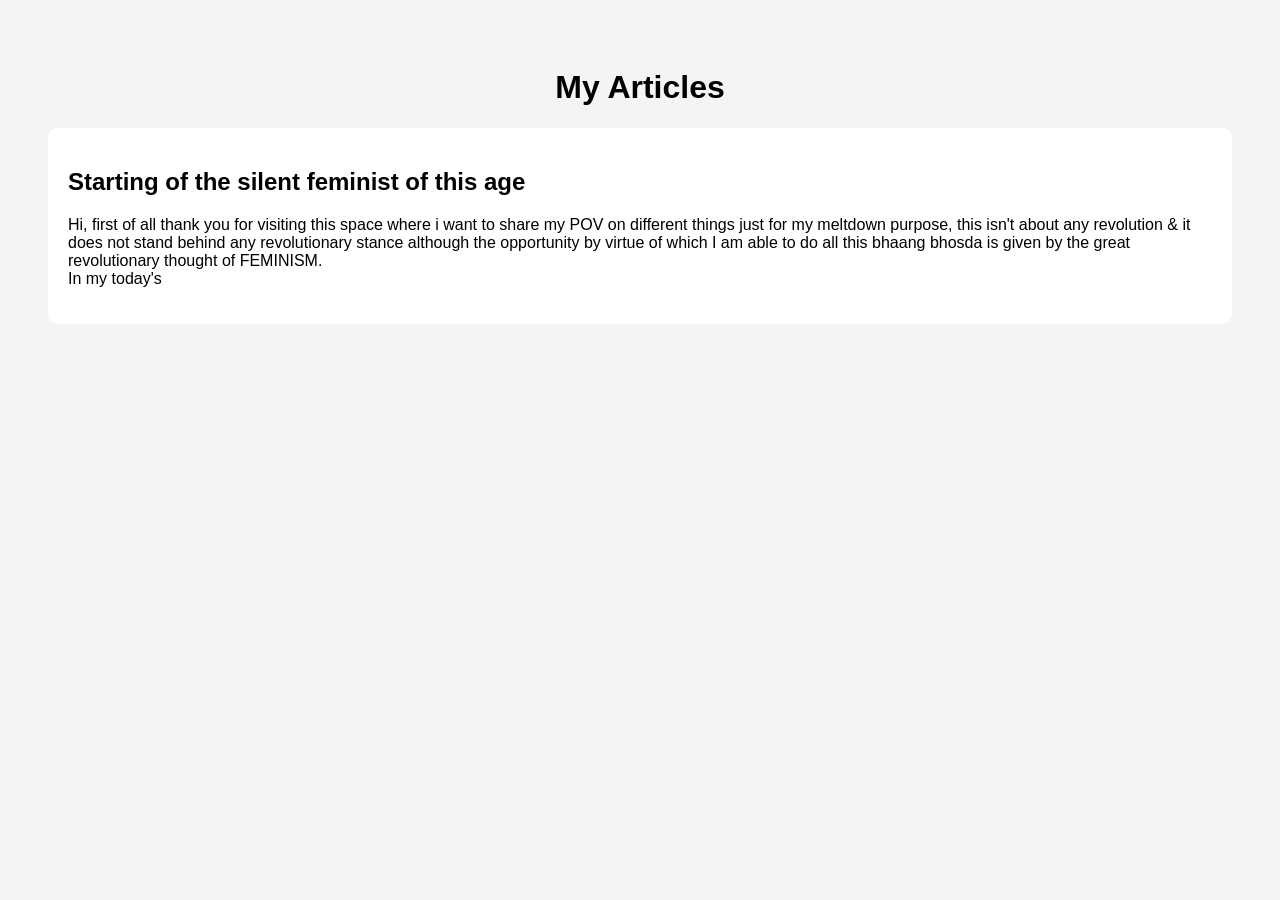
==== index.html @ d2f125b3 "Create index.html" ====
<!DOCTYPE html>
<html>
<head>
    <title>My Articles</title>
    <link rel="stylesheet" href="style.css">
</head>
<body>

<h1>My Articles</h1>

<div id="articles"></div>

<script src="script.js"></script>

</body>
</html>
---- style.css ----
body{
    font-family: Arial;
    background:#f4f4f4;
    padding:40px;
}

h1{
    text-align:center;
}

.article{
    background:white;
    padding:20px;
    margin-bottom:20px;
    border-radius:10px;
}
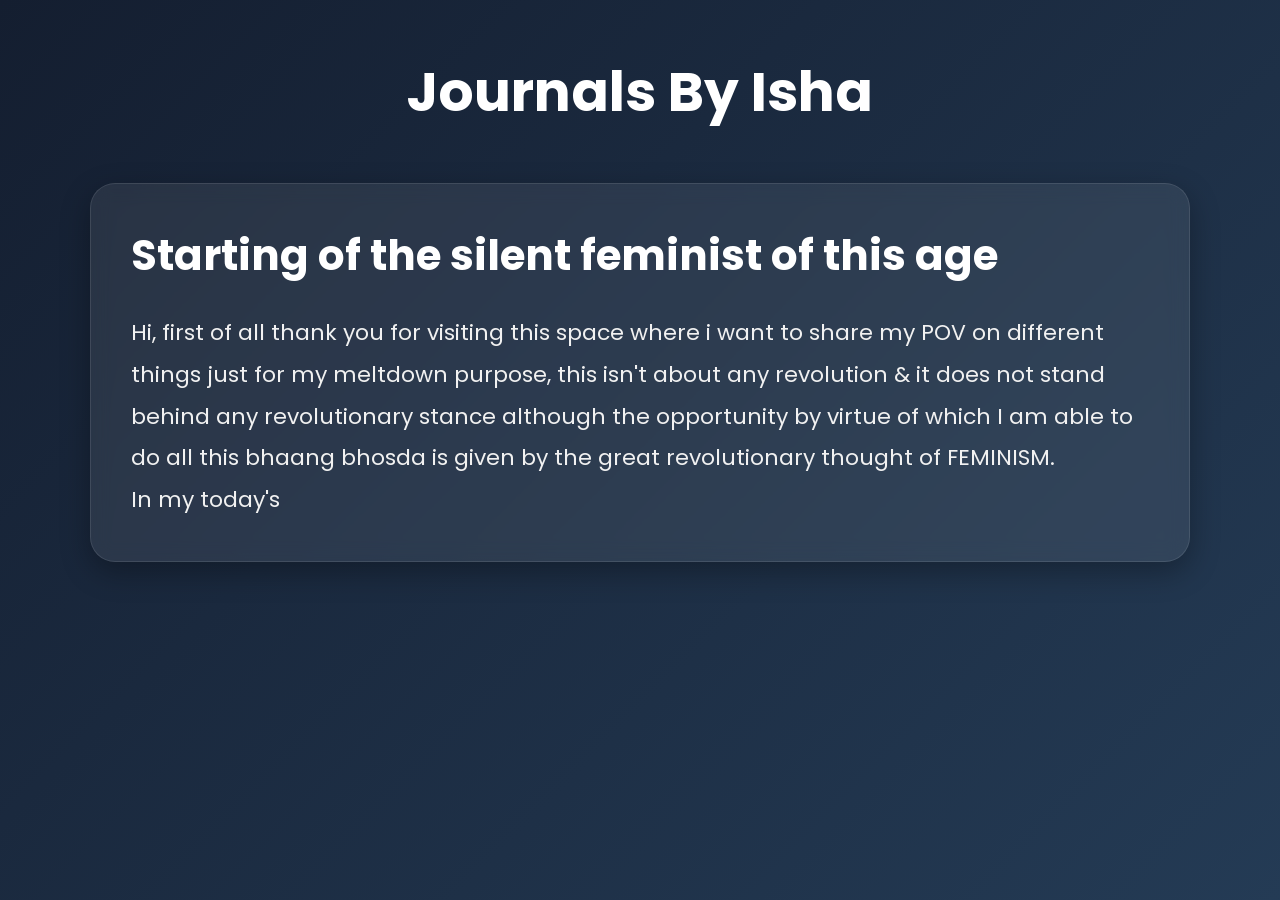
==== commit 5982a477: "Update index.html" ====
--- a/index.html
+++ b/index.html
@@ -1,12 +1,18 @@
 <!DOCTYPE html>
 <html>
 <head>
-    <title>My Articles</title>
+    <title>Journals By Isha</title>
+
+    <meta charset="UTF-8">
+    <meta name="viewport" content="width=device-width, initial-scale=1.0">
+
     <link rel="stylesheet" href="style.css">
+
 </head>
+
 <body>
 
-<h1>My Articles</h1>
+<h1>Journals By Isha</h1>
 
 <div id="articles"></div>
 
--- a/style.css
+++ b/style.css
@@ -1,16 +1,98 @@
+@import url('https://fonts.googleapis.com/css2?family=Poppins:wght@300;400;500;600;700&display=swap');
+
+*{
+    margin:0;
+    padding:0;
+    box-sizing:border-box;
+}
+
 body{
-    font-family: Arial;
-    background:#f4f4f4;
-    padding:40px;
+    font-family:'Poppins',sans-serif;
+    background: linear-gradient(135deg,#141e30,#243b55);
+    min-height:100vh;
+    padding:50px 20px;
+    color:white;
 }
 
 h1{
     text-align:center;
+    font-size:55px;
+    margin-bottom:50px;
+    animation:fadeDown 1s ease;
+}
+
+#articles{
+    max-width:1100px;
+    margin:auto;
 }
 
 .article{
-    background:white;
-    padding:20px;
-    margin-bottom:20px;
-    border-radius:10px;
-}+    background:rgba(255,255,255,0.08);
+    backdrop-filter:blur(10px);
+    border:1px solid rgba(255,255,255,0.1);
+    border-radius:25px;
+    padding:40px;
+    margin-bottom:40px;
+    transition:0.4s;
+    animation:fadeUp 1s ease;
+    box-shadow:0 10px 30px rgba(0,0,0,0.3);
+}
+
+.article:hover{
+    transform:translateY(-10px) scale(1.01);
+    box-shadow:0 20px 40px rgba(0,0,0,0.4);
+}
+
+.article h2{
+    font-size:42px;
+    margin-bottom:25px;
+    color:#ffffff;
+}
+
+.article p{
+    font-size:22px;
+    line-height:1.9;
+    color:#f1f1f1;
+}
+
+@keyframes fadeDown{
+    from{
+        opacity:0;
+        transform:translateY(-30px);
+    }
+    to{
+        opacity:1;
+        transform:translateY(0);
+    }
+}
+
+@keyframes fadeUp{
+    from{
+        opacity:0;
+        transform:translateY(50px);
+    }
+    to{
+        opacity:1;
+        transform:translateY(0);
+    }
+}
+
+@media(max-width:768px){
+
+    h1{
+        font-size:40px;
+    }
+
+    .article{
+        padding:25px;
+    }
+
+    .article h2{
+        font-size:30px;
+    }
+
+    .article p{
+        font-size:18px;
+    }
+
+}
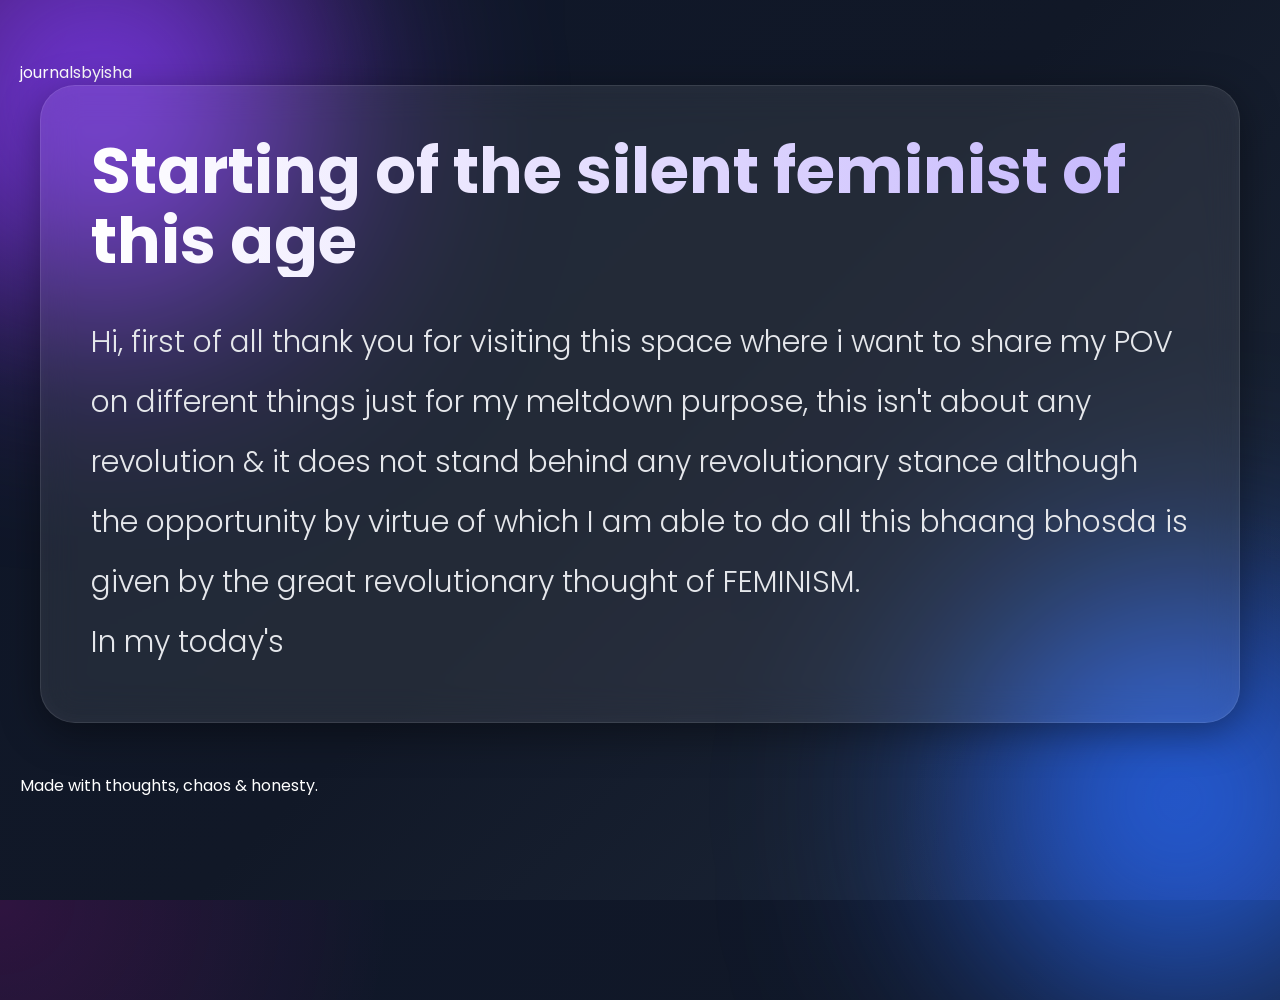
==== commit 33c63393: "Update index.html" ====
--- a/index.html
+++ b/index.html
@@ -1,20 +1,32 @@
 <!DOCTYPE html>
-<html>
+<html lang="en">
+
 <head>
-    <title>Journals By Isha</title>
 
-    <meta charset="UTF-8">
-    <meta name="viewport" content="width=device-width, initial-scale=1.0">
+<meta charset="UTF-8">
+<meta name="viewport" content="width=device-width, initial-scale=1.0">
 
-    <link rel="stylesheet" href="style.css">
+<title>Journals By Isha</title>
+
+<link rel="stylesheet" href="style.css">
 
 </head>
 
 <body>
 
-<h1>Journals By Isha</h1>
+<header>
 
-<div id="articles"></div>
+    <div class="logo">
+        journalsbyisha
+    </div>
+
+</header>
+
+<main id="articles"></main>
+
+<footer>
+    Made with thoughts, chaos & honesty.
+</footer>
 
 <script src="script.js"></script>
 
--- a/style.css
+++ b/style.css
@@ -1,4 +1,4 @@
-@import url('https://fonts.googleapis.com/css2?family=Poppins:wght@300;400;500;600;700&display=swap');
+@import url('https://fonts.googleapis.com/css2?family=Poppins:wght@300;400;500;600;700;800&display=swap');
 
 *{
     margin:0;
@@ -8,57 +8,131 @@
 
 body{
     font-family:'Poppins',sans-serif;
-    background: linear-gradient(135deg,#141e30,#243b55);
     min-height:100vh;
-    padding:50px 20px;
+    overflow-x:hidden;
+    background:
+    radial-gradient(circle at top left,#ff00cc22,transparent 25%),
+    radial-gradient(circle at bottom right,#3333ff22,transparent 25%),
+    linear-gradient(135deg,#0f172a,#111827,#1e293b);
     color:white;
+    padding:60px 20px;
+    position:relative;
+}
+
+/* floating glow circles */
+
+body::before,
+body::after{
+    content:'';
+    position:absolute;
+    width:400px;
+    height:400px;
+    border-radius:50%;
+    filter:blur(120px);
+    z-index:-1;
+    animation:floatGlow 8s infinite alternate ease-in-out;
+}
+
+body::before{
+    background:#7c3aed;
+    top:-100px;
+    left:-100px;
+}
+
+body::after{
+    background:#2563eb;
+    bottom:-100px;
+    right:-100px;
 }
 
 h1{
     text-align:center;
-    font-size:55px;
-    margin-bottom:50px;
-    animation:fadeDown 1s ease;
+    font-size:85px;
+    font-weight:800;
+    margin-bottom:70px;
+    background:linear-gradient(to right,#ffffff,#a5b4fc,#f9a8d4);
+    -webkit-background-clip:text;
+    -webkit-text-fill-color:transparent;
+    animation:fadeDown 1.2s ease;
+    letter-spacing:2px;
 }
 
 #articles{
-    max-width:1100px;
+    max-width:1200px;
     margin:auto;
 }
 
 .article{
     background:rgba(255,255,255,0.08);
-    backdrop-filter:blur(10px);
     border:1px solid rgba(255,255,255,0.1);
-    border-radius:25px;
-    padding:40px;
-    margin-bottom:40px;
-    transition:0.4s;
-    animation:fadeUp 1s ease;
-    box-shadow:0 10px 30px rgba(0,0,0,0.3);
+    backdrop-filter:blur(18px);
+    border-radius:35px;
+    padding:50px;
+    margin-bottom:50px;
+    box-shadow:
+    0 10px 40px rgba(0,0,0,0.4),
+    inset 0 0 20px rgba(255,255,255,0.03);
+
+    transition:all 0.5s ease;
+    animation:fadeUp 1.3s ease;
+    position:relative;
+    overflow:hidden;
+}
+
+/* shiny hover effect */
+
+.article::before{
+    content:'';
+    position:absolute;
+    top:0;
+    left:-120%;
+    width:70%;
+    height:100%;
+    background:linear-gradient(
+        90deg,
+        transparent,
+        rgba(255,255,255,0.08),
+        transparent
+    );
+    transform:skewX(-25deg);
+    transition:0.8s;
+}
+
+.article:hover::before{
+    left:140%;
 }
 
 .article:hover{
-    transform:translateY(-10px) scale(1.01);
-    box-shadow:0 20px 40px rgba(0,0,0,0.4);
+    transform:translateY(-15px) scale(1.01);
+    box-shadow:
+    0 20px 60px rgba(0,0,0,0.5),
+    0 0 30px rgba(99,102,241,0.25);
 }
 
 .article h2{
-    font-size:42px;
-    margin-bottom:25px;
-    color:#ffffff;
+    font-size:64px;
+    margin-bottom:35px;
+    line-height:1.1;
+    font-weight:700;
+
+    background:linear-gradient(to right,#ffffff,#c4b5fd);
+    -webkit-background-clip:text;
+    -webkit-text-fill-color:transparent;
 }
 
 .article p{
-    font-size:22px;
-    line-height:1.9;
-    color:#f1f1f1;
+    font-size:30px;
+    line-height:2;
+    color:#e5e7eb;
+    font-weight:300;
 }
+
+/* animations */
 
 @keyframes fadeDown{
     from{
         opacity:0;
-        transform:translateY(-30px);
+        transform:translateY(-40px);
     }
     to{
         opacity:1;
@@ -69,7 +143,7 @@
 @keyframes fadeUp{
     from{
         opacity:0;
-        transform:translateY(50px);
+        transform:translateY(70px);
     }
     to{
         opacity:1;
@@ -77,22 +151,34 @@
     }
 }
 
+@keyframes floatGlow{
+    from{
+        transform:translateY(0px) translateX(0px);
+    }
+    to{
+        transform:translateY(40px) translateX(20px);
+    }
+}
+
+/* mobile */
+
 @media(max-width:768px){
 
     h1{
-        font-size:40px;
+        font-size:50px;
     }
 
     .article{
-        padding:25px;
+        padding:30px;
     }
 
     .article h2{
-        font-size:30px;
+        font-size:38px;
     }
 
     .article p{
-        font-size:18px;
+        font-size:20px;
+        line-height:1.8;
     }
 
 }
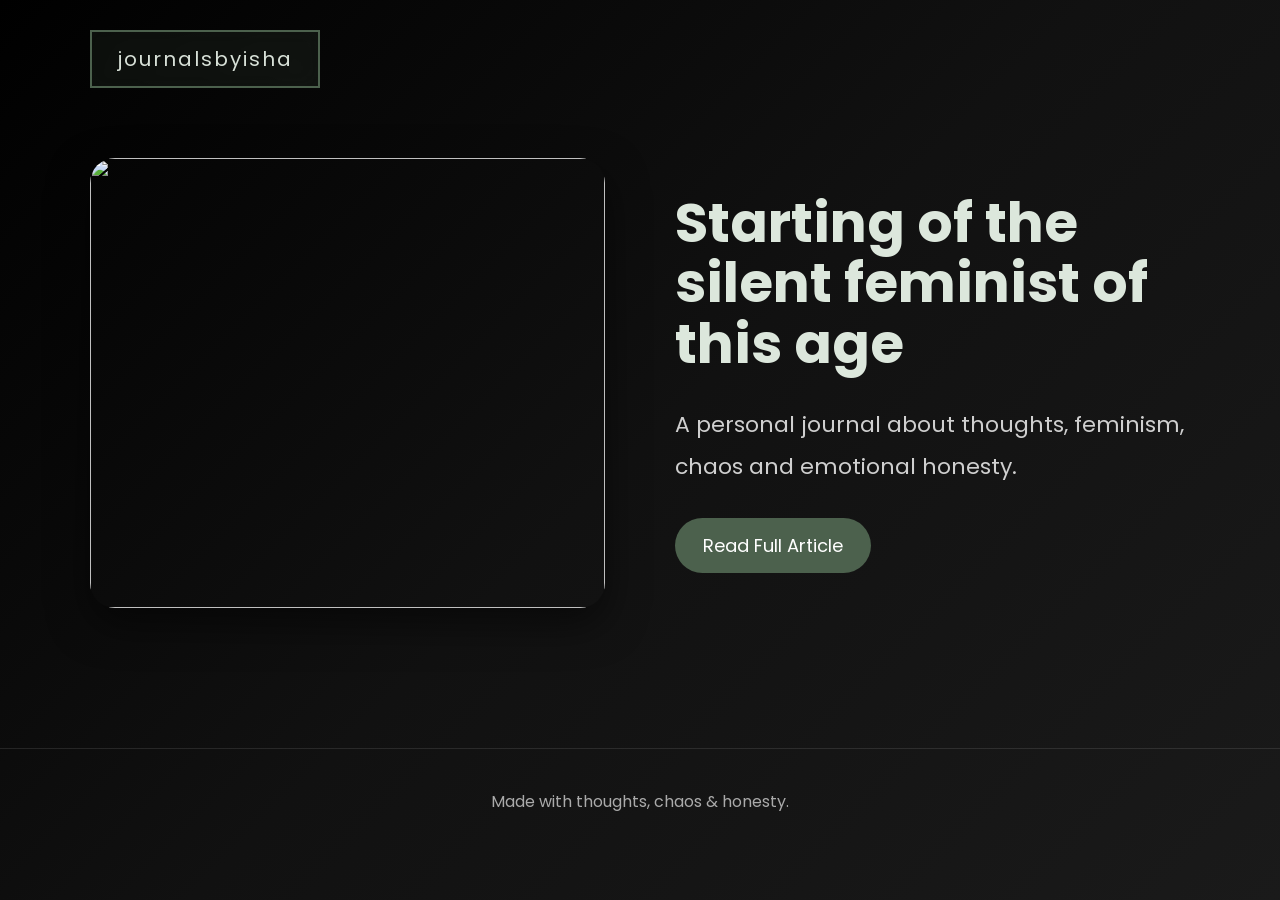
==== commit 9070fc89: "Update index.html" ====
--- a/index.html
+++ b/index.html
@@ -2,14 +2,10 @@
 <html lang="en">
 
 <head>
-
-<meta charset="UTF-8">
-<meta name="viewport" content="width=device-width, initial-scale=1.0">
-
-<title>Journals By Isha</title>
-
-<link rel="stylesheet" href="style.css">
-
+    <meta charset="UTF-8">
+    <meta name="viewport" content="width=device-width, initial-scale=1.0">
+    <title>Journals By Isha</title>
+    <link rel="stylesheet" href="style.css">
 </head>
 
 <body>
@@ -31,4 +27,5 @@
 <script src="script.js"></script>
 
 </body>
+
 </html>
--- a/style.css
+++ b/style.css
@@ -1,4 +1,4 @@
-@import url('https://fonts.googleapis.com/css2?family=Poppins:wght@300;400;500;600;700;800&display=swap');
+@import url('https://fonts.googleapis.com/css2?family=Poppins:wght@300;400;500;600;700&display=swap');
 
 *{
     margin:0;
@@ -7,178 +7,253 @@
 }
 
 body{
+
     font-family:'Poppins',sans-serif;
+
+    background:
+    linear-gradient(
+        135deg,
+        #000000,
+        #111111,
+        #1a1a1a
+    );
+
+    color:white;
+
     min-height:100vh;
+
     overflow-x:hidden;
-    background:
-    radial-gradient(circle at top left,#ff00cc22,transparent 25%),
-    radial-gradient(circle at bottom right,#3333ff22,transparent 25%),
-    linear-gradient(135deg,#0f172a,#111827,#1e293b);
+}
+
+/* HEADER */
+
+header{
+
+    width:100%;
+
+    padding:30px 7%;
+
+    display:flex;
+
+    justify-content:flex-start;
+
+    align-items:center;
+
+}
+
+.logo{
+
+    border:2px solid #4c614d;
+
+    padding:12px 25px;
+
+    font-size:20px;
+
+    letter-spacing:2px;
+
+    text-transform:lowercase;
+
+    color:#d7e0d7;
+
+    background:rgba(76,97,77,0.15);
+
+    backdrop-filter:blur(10px);
+
+}
+
+/* ARTICLES AREA */
+
+#articles{
+
+    width:100%;
+
+    padding:40px 7%;
+
+    display:flex;
+
+    flex-direction:column;
+
+    gap:120px;
+}
+
+/* ARTICLE CARD */
+
+.article{
+
+    display:grid;
+
+    grid-template-columns:1fr 1fr;
+
+    align-items:center;
+
+    gap:70px;
+
+}
+
+/* REVERSE EVERY SECOND CARD */
+
+.article:nth-child(even){
+
+    direction:rtl;
+}
+
+.article:nth-child(even) .article-content{
+
+    direction:ltr;
+}
+
+/* IMAGE */
+
+.article-image{
+
+    width:100%;
+
+    height:450px;
+
+    border-radius:25px;
+
+    overflow:hidden;
+
+    position:relative;
+
+    box-shadow:0 15px 40px rgba(0,0,0,0.5);
+
+    transition:0.5s;
+}
+
+.article-image img{
+
+    width:100%;
+
+    height:100%;
+
+    object-fit:cover;
+
+    transition:0.6s;
+}
+
+.article-image:hover img{
+
+    transform:scale(1.08);
+}
+
+/* CONTENT */
+
+.article-content h2{
+
+    font-size:55px;
+
+    line-height:1.1;
+
+    margin-bottom:30px;
+
+    color:#dce7dc;
+
+}
+
+.article-content p{
+
+    font-size:22px;
+
+    line-height:1.9;
+
+    color:#cfcfcf;
+
+    margin-bottom:30px;
+}
+
+/* BUTTON */
+
+.read-btn{
+
+    display:inline-block;
+
+    padding:14px 28px;
+
+    border-radius:40px;
+
+    background:#4c614d;
+
     color:white;
-    padding:60px 20px;
-    position:relative;
-}
-
-/* floating glow circles */
-
-body::before,
-body::after{
-    content:'';
-    position:absolute;
-    width:400px;
-    height:400px;
-    border-radius:50%;
-    filter:blur(120px);
-    z-index:-1;
-    animation:floatGlow 8s infinite alternate ease-in-out;
-}
-
-body::before{
-    background:#7c3aed;
-    top:-100px;
-    left:-100px;
-}
-
-body::after{
-    background:#2563eb;
-    bottom:-100px;
-    right:-100px;
-}
-
-h1{
+
+    text-decoration:none;
+
+    transition:0.4s;
+
+    font-size:18px;
+}
+
+.read-btn:hover{
+
+    background:#6e8c70;
+
+    transform:translateY(-4px);
+}
+
+/* FOOTER */
+
+footer{
+
+    margin-top:100px;
+
+    padding:40px;
+
     text-align:center;
-    font-size:85px;
-    font-weight:800;
-    margin-bottom:70px;
-    background:linear-gradient(to right,#ffffff,#a5b4fc,#f9a8d4);
-    -webkit-background-clip:text;
-    -webkit-text-fill-color:transparent;
-    animation:fadeDown 1.2s ease;
-    letter-spacing:2px;
-}
-
-#articles{
-    max-width:1200px;
-    margin:auto;
-}
-
-.article{
-    background:rgba(255,255,255,0.08);
-    border:1px solid rgba(255,255,255,0.1);
-    backdrop-filter:blur(18px);
-    border-radius:35px;
-    padding:50px;
-    margin-bottom:50px;
-    box-shadow:
-    0 10px 40px rgba(0,0,0,0.4),
-    inset 0 0 20px rgba(255,255,255,0.03);
-
-    transition:all 0.5s ease;
-    animation:fadeUp 1.3s ease;
-    position:relative;
-    overflow:hidden;
-}
-
-/* shiny hover effect */
-
-.article::before{
-    content:'';
-    position:absolute;
-    top:0;
-    left:-120%;
-    width:70%;
-    height:100%;
-    background:linear-gradient(
-        90deg,
-        transparent,
-        rgba(255,255,255,0.08),
-        transparent
-    );
-    transform:skewX(-25deg);
-    transition:0.8s;
-}
-
-.article:hover::before{
-    left:140%;
-}
-
-.article:hover{
-    transform:translateY(-15px) scale(1.01);
-    box-shadow:
-    0 20px 60px rgba(0,0,0,0.5),
-    0 0 30px rgba(99,102,241,0.25);
-}
-
-.article h2{
-    font-size:64px;
-    margin-bottom:35px;
-    line-height:1.1;
-    font-weight:700;
-
-    background:linear-gradient(to right,#ffffff,#c4b5fd);
-    -webkit-background-clip:text;
-    -webkit-text-fill-color:transparent;
-}
-
-.article p{
-    font-size:30px;
-    line-height:2;
-    color:#e5e7eb;
-    font-weight:300;
-}
-
-/* animations */
-
-@keyframes fadeDown{
-    from{
-        opacity:0;
-        transform:translateY(-40px);
-    }
-    to{
-        opacity:1;
-        transform:translateY(0);
-    }
-}
-
-@keyframes fadeUp{
-    from{
-        opacity:0;
-        transform:translateY(70px);
-    }
-    to{
-        opacity:1;
-        transform:translateY(0);
-    }
-}
-
-@keyframes floatGlow{
-    from{
-        transform:translateY(0px) translateX(0px);
-    }
-    to{
-        transform:translateY(40px) translateX(20px);
-    }
-}
-
-/* mobile */
-
-@media(max-width:768px){
-
-    h1{
-        font-size:50px;
-    }
+
+    border-top:1px solid rgba(255,255,255,0.1);
+
+    color:#aaaaaa;
+
+    font-size:16px;
+}
+
+/* RESPONSIVE */
+
+@media(max-width:950px){
 
     .article{
-        padding:30px;
-    }
-
-    .article h2{
-        font-size:38px;
-    }
-
-    .article p{
-        font-size:20px;
-        line-height:1.8;
-    }
-
-}
+
+        grid-template-columns:1fr;
+
+    }
+
+    .article:nth-child(even){
+
+        direction:ltr;
+    }
+
+    .article-content h2{
+
+        font-size:40px;
+    }
+
+    .article-content p{
+
+        font-size:18px;
+    }
+
+    .article-image{
+
+        height:300px;
+    }
+
+}
+
+@media(max-width:600px){
+
+    #articles{
+
+        padding:20px;
+    }
+
+    .article-content h2{
+
+        font-size:32px;
+    }
+
+    .logo{
+
+        font-size:15px;
+    }
+
+}
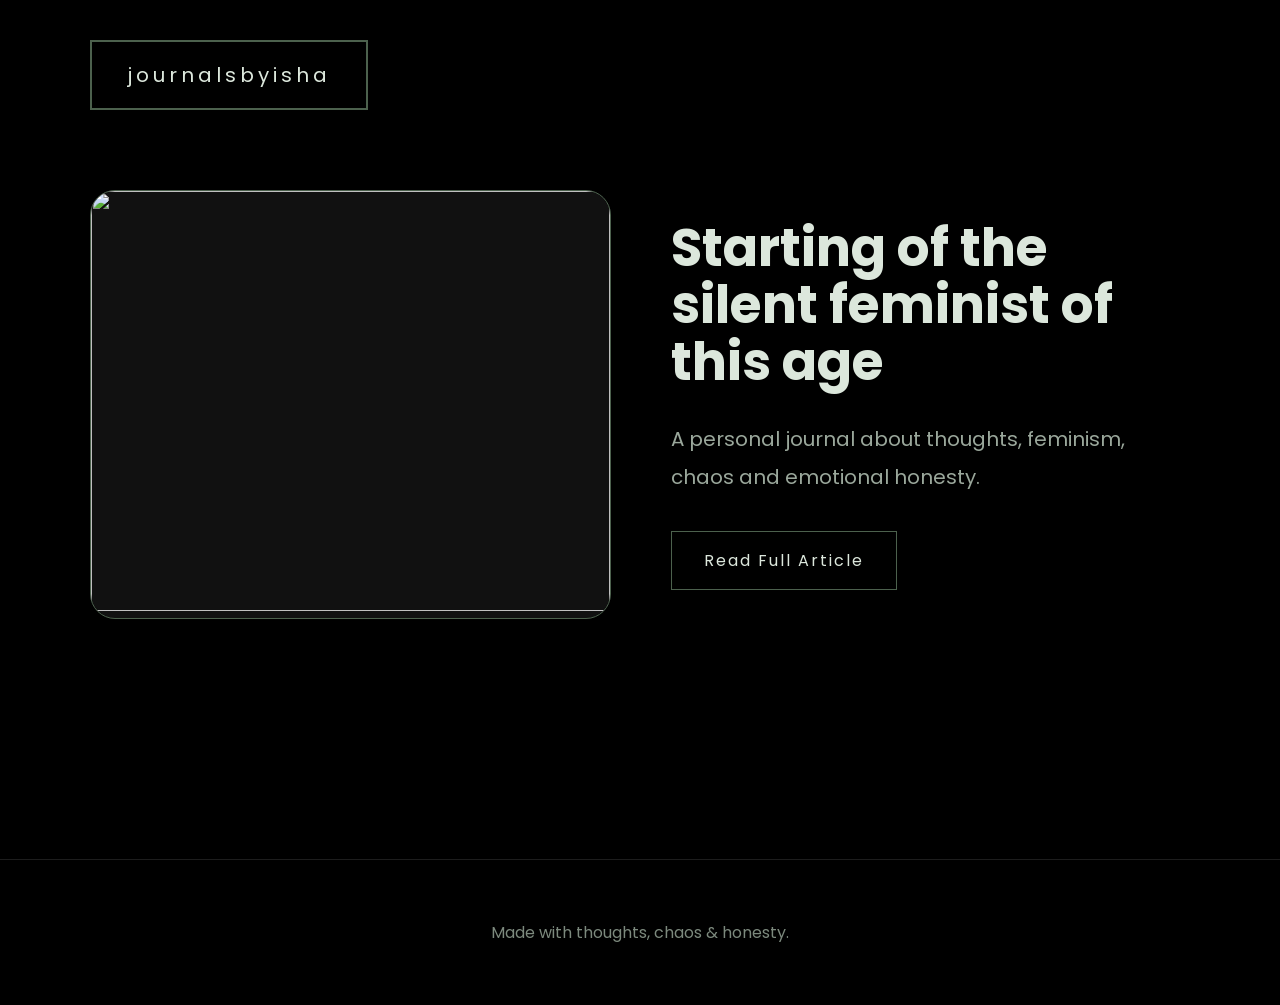
==== commit f9c6a43d: "Update index.html" ====
--- a/index.html
+++ b/index.html
@@ -5,7 +5,7 @@
     <meta charset="UTF-8">
     <meta name="viewport" content="width=device-width, initial-scale=1.0">
     <title>Journals By Isha</title>
-    <link rel="stylesheet" href="style.css">
+    <link rel="stylesheet" href="style.css"> 
 </head>
 
 <body>
--- a/style.css
+++ b/style.css
@@ -7,253 +7,150 @@
 }
 
 body{
-
     font-family:'Poppins',sans-serif;
-
-    background:
-    linear-gradient(
-        135deg,
-        #000000,
-        #111111,
-        #1a1a1a
-    );
-
-    color:white;
-
+    background:#000;
+    color:#e7efe7;
     min-height:100vh;
-
     overflow-x:hidden;
 }
 
 /* HEADER */
 
 header{
-
     width:100%;
-
-    padding:30px 7%;
-
-    display:flex;
-
-    justify-content:flex-start;
-
-    align-items:center;
-
+    padding:40px 7%;
 }
 
 .logo{
+    display:inline-block;
+    border:2px solid #4c614d;
+    padding:18px 35px;
+    color:#dce7dc;
+    font-size:20px;
+    letter-spacing:4px;
+    text-transform:lowercase;
+    text-decoration:none;
+    transition:0.4s;
+}
 
-    border:2px solid #4c614d;
-
-    padding:12px 25px;
-
-    font-size:20px;
-
-    letter-spacing:2px;
-
-    text-transform:lowercase;
-
-    color:#d7e0d7;
-
-    background:rgba(76,97,77,0.15);
-
-    backdrop-filter:blur(10px);
-
+.logo:hover{
+    background:#4c614d;
+    color:#fff;
+    transform:translateY(-3px);
 }
 
 /* ARTICLES AREA */
 
 #articles{
-
     width:100%;
-
     padding:40px 7%;
-
-    display:flex;
-
-    flex-direction:column;
-
-    gap:120px;
 }
 
 /* ARTICLE CARD */
 
 .article{
+    display:flex;
+    align-items:center;
+    justify-content:space-between;
+    gap:60px;
 
-    display:grid;
-
-    grid-template-columns:1fr 1fr;
-
-    align-items:center;
-
-    gap:70px;
-
+    margin-bottom:120px;
 }
 
-/* REVERSE EVERY SECOND CARD */
-
 .article:nth-child(even){
-
-    direction:rtl;
-}
-
-.article:nth-child(even) .article-content{
-
-    direction:ltr;
+    flex-direction:row-reverse;
 }
 
 /* IMAGE */
 
 .article-image{
-
-    width:100%;
-
-    height:450px;
-
+    flex:1;
+    overflow:hidden;
     border-radius:25px;
-
-    overflow:hidden;
-
-    position:relative;
-
-    box-shadow:0 15px 40px rgba(0,0,0,0.5);
-
-    transition:0.5s;
+    border:1px solid #4c614d;
+    background:#111;
 }
 
 .article-image img{
-
     width:100%;
-
-    height:100%;
-
+    height:420px;
     object-fit:cover;
-
     transition:0.6s;
 }
 
 .article-image:hover img{
-
     transform:scale(1.08);
 }
 
 /* CONTENT */
 
+.article-content{
+    flex:1;
+}
+
 .article-content h2{
-
-    font-size:55px;
-
+    font-size:52px;
+    margin-bottom:30px;
+    color:#dce7dc;
     line-height:1.1;
-
-    margin-bottom:30px;
-
-    color:#dce7dc;
-
 }
 
 .article-content p{
-
-    font-size:22px;
-
+    font-size:20px;
     line-height:1.9;
-
-    color:#cfcfcf;
-
-    margin-bottom:30px;
+    color:#9aa79b;
+    margin-bottom:35px;
 }
 
 /* BUTTON */
 
 .read-btn{
-
     display:inline-block;
-
-    padding:14px 28px;
-
-    border-radius:40px;
-
-    background:#4c614d;
-
-    color:white;
-
+    padding:16px 32px;
+    border:1px solid #4c614d;
+    color:#dce7dc;
     text-decoration:none;
-
     transition:0.4s;
-
-    font-size:18px;
+    letter-spacing:2px;
 }
 
 .read-btn:hover{
-
-    background:#6e8c70;
-
+    background:#4c614d;
     transform:translateY(-4px);
 }
 
 /* FOOTER */
 
 footer{
-
-    margin-top:100px;
-
-    padding:40px;
-
+    padding:60px 20px;
     text-align:center;
-
-    border-top:1px solid rgba(255,255,255,0.1);
-
-    color:#aaaaaa;
-
-    font-size:16px;
+    color:#7c897d;
+    border-top:1px solid #1d1d1d;
+    margin-top:80px;
 }
 
-/* RESPONSIVE */
+/* MOBILE */
 
-@media(max-width:950px){
+@media(max-width:900px){
 
     .article{
-
-        grid-template-columns:1fr;
-
-    }
-
-    .article:nth-child(even){
-
-        direction:ltr;
+        flex-direction:column !important;
+        gap:35px;
     }
 
     .article-content h2{
-
-        font-size:40px;
+        font-size:36px;
     }
 
     .article-content p{
-
         font-size:18px;
     }
 
-    .article-image{
-
+    .article-image img{
         height:300px;
     }
 
-}
-
-@media(max-width:600px){
-
-    #articles{
-
-        padding:20px;
-    }
-
-    .article-content h2{
-
-        font-size:32px;
-    }
-
     .logo{
-
         font-size:15px;
     }
-
 }
